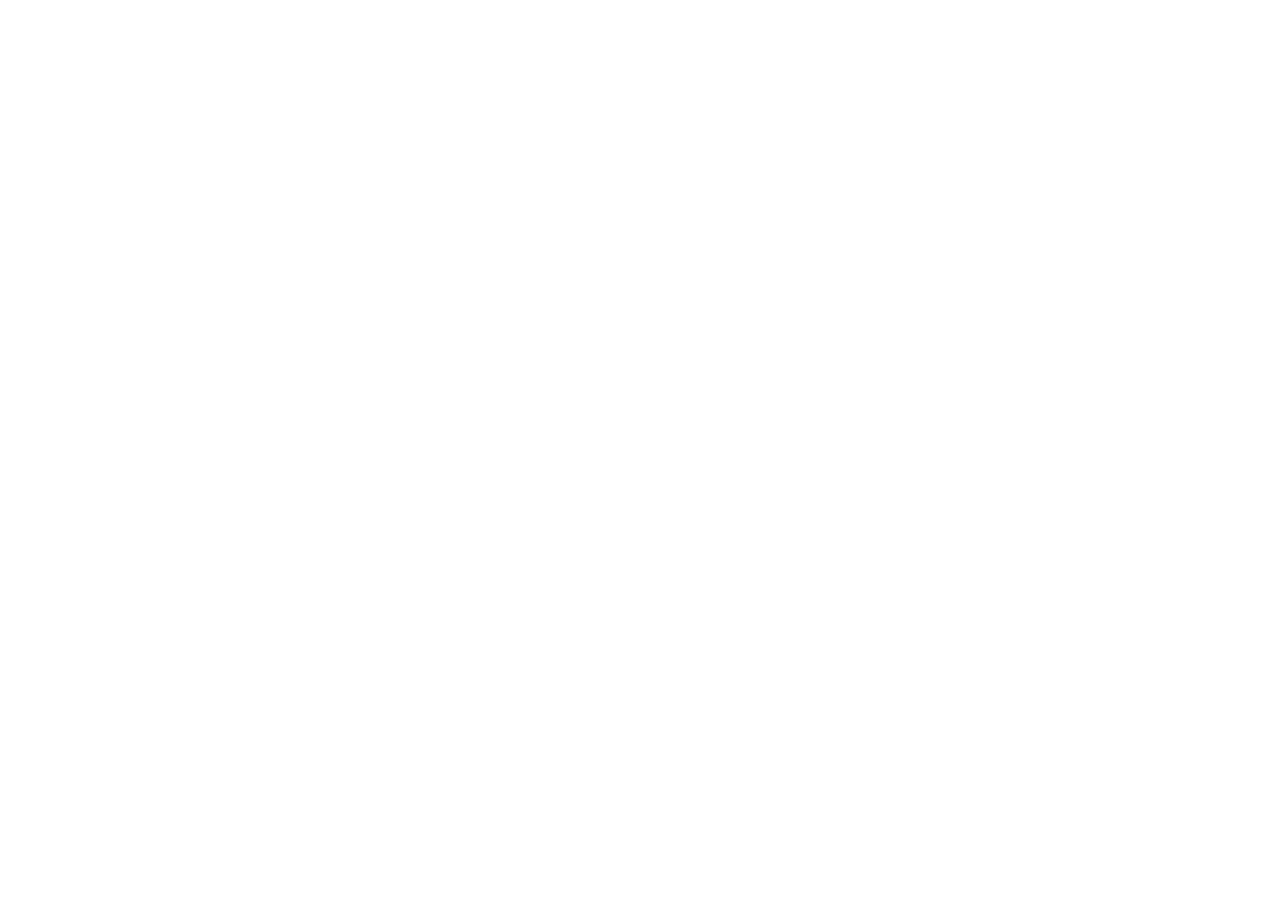
==== index.html @ 421b5916 "Create rock-paper-scissors game" ====
<!DOCTYPE html>
<html lang="en">
<head>
    <meta charset="UTF-8">
    <meta http-equiv="X-UA-Compatible" content="IE=edge">
    <meta name="viewport" content="width=device-width, initial-scale=1.0">
    <title>Document</title>
</head>
<body>
    <script>
        let action = [
            "Rock",
            "Paper",
            "Scissors"
        ]
        function computerPlay() {
            let randomAction = action[Math.floor(Math.random()*action.length)];
        }

        function playerSelection(playerAction) {
            if (playerAction === "Rock") {
                return playerAction;
            }
        }
    </script>
</body>
</html>
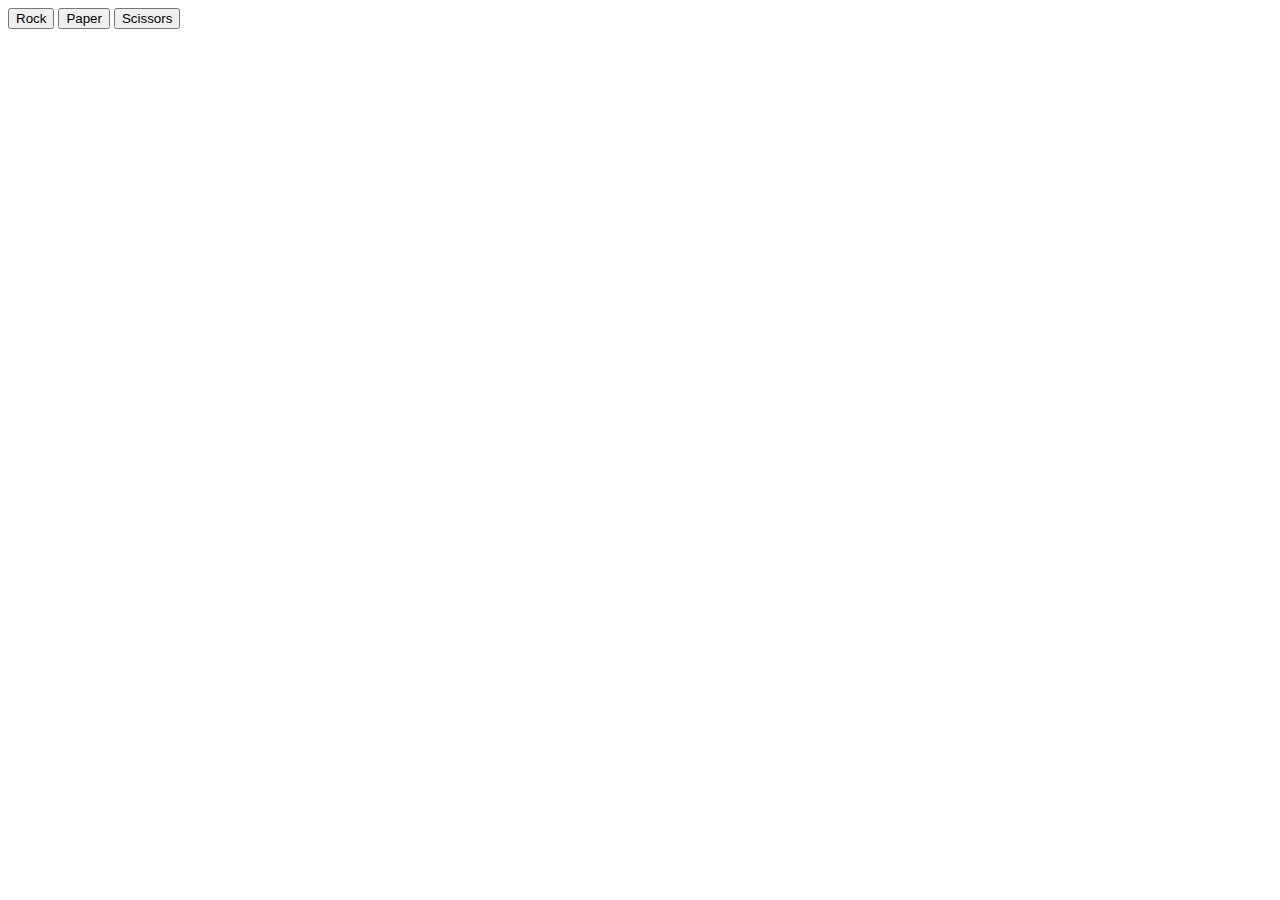
==== commit d84cd5e4: "Work on RPS project" ====
--- a/index.html
+++ b/index.html
@@ -4,24 +4,14 @@
     <meta charset="UTF-8">
     <meta http-equiv="X-UA-Compatible" content="IE=edge">
     <meta name="viewport" content="width=device-width, initial-scale=1.0">
-    <title>Document</title>
+    <title>PSR 2</title>
+    <script src="rock-paper-scissors.js" defer></script>
 </head>
 <body>
-    <script>
-        let action = [
-            "Rock",
-            "Paper",
-            "Scissors"
-        ]
-        function computerPlay() {
-            let randomAction = action[Math.floor(Math.random()*action.length)];
-        }
-
-        function playerSelection(playerAction) {
-            if (playerAction === "Rock") {
-                return playerAction;
-            }
-        }
-    </script>
+    <div id="container">
+        <button id="button-rock" value="rock">Rock</button>
+        <button id="button-paper" value="paper">Paper</button>
+        <button id="button-scissors" value="scissors">Scissors</button>
+    </div>
 </body>
 </html>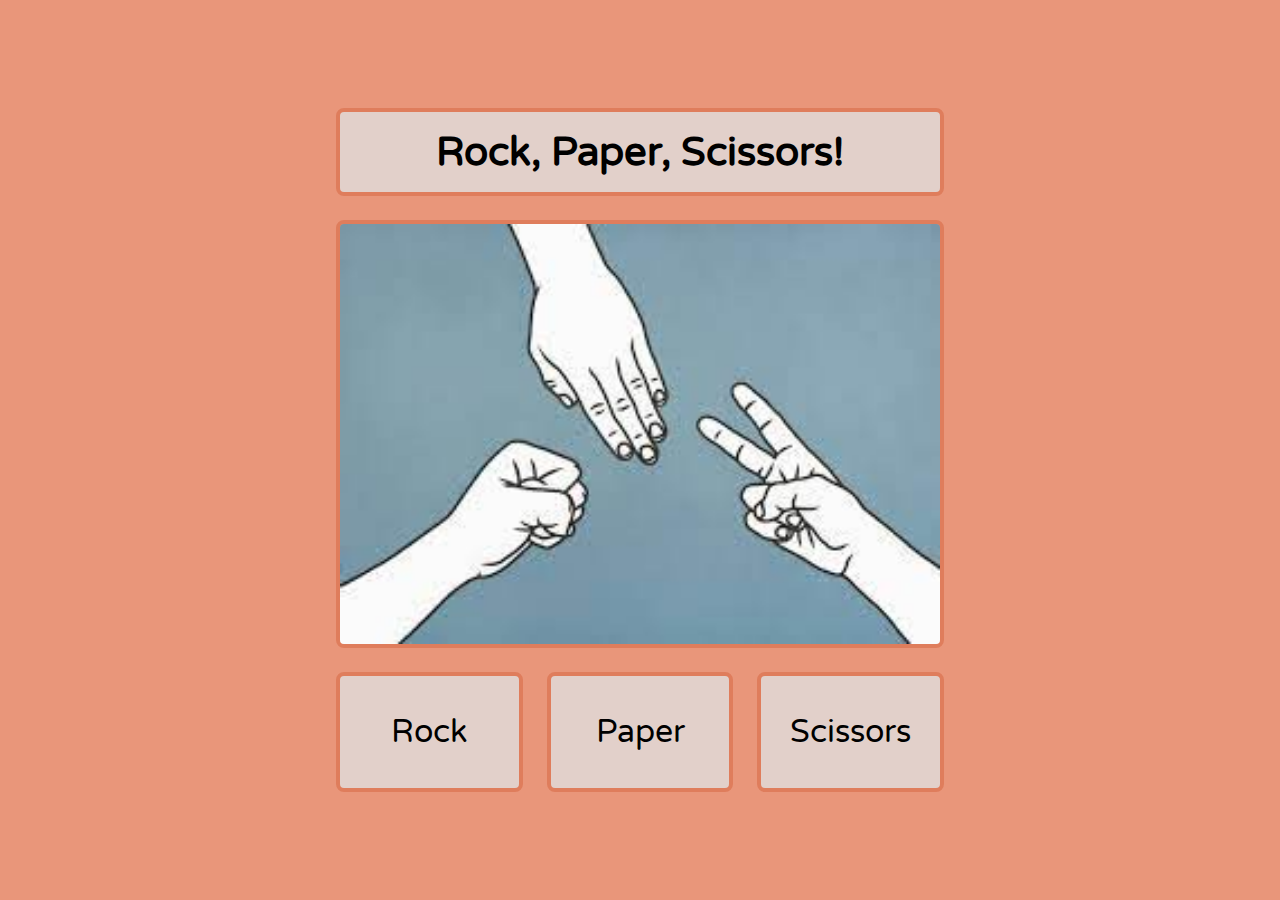
==== commit 32680f93: "Set HTML and CSS for RPS game" ====
--- a/index.html
+++ b/index.html
@@ -5,13 +5,25 @@
     <meta http-equiv="X-UA-Compatible" content="IE=edge">
     <meta name="viewport" content="width=device-width, initial-scale=1.0">
     <title>PSR 2</title>
+    <style>
+        @import url('https://fonts.googleapis.com/css2?family=Varela+Round&display=swap');
+    </style>
     <script src="rock-paper-scissors.js" defer></script>
+    <link rel="stylesheet" href="style.css">
 </head>
 <body>
-    <div id="container">
-        <button id="button-rock" value="rock">Rock</button>
-        <button id="button-paper" value="paper">Paper</button>
-        <button id="button-scissors" value="scissors">Scissors</button>
+    <div id="primary-container">
+        <div id="title">Rock, Paper, Scissors!</div>
+        <img src="RPS.jpeg">
+        <div id="container">
+            <button id="button" value="rock">Rock</button>
+            <button id="button" value="paper">Paper</button>
+            <button id="button" value="scissors">Scissors</button>
+        </div>
+        <div id="results">
+            <div id="player"></div>
+            <div id="computer"></div>
+        </div>
     </div>
 </body>
 </html>--- a/style.css
+++ b/style.css
@@ -0,0 +1,55 @@
+body {
+    min-height: 100vh;
+    padding: 0;
+    margin: 0;
+    display: flex;
+    flex-direction: column;
+    justify-content: center;
+    align-items: center;
+    background-color: darksalmon;
+    font-family: 'Varela Round', sans-serif;
+}
+
+#button {
+    width: 100%;
+    font-size: 32px;
+    background-color:rgb(226, 208, 202);
+    border: solid 4px;
+    border-color:rgb(223, 125, 92);
+    border-radius: 8px;
+    font-family: 'Varela Round', sans-serif;
+}
+
+#container {
+    width: 100%;
+    height: 120px;
+    display: flex;
+    justify-content: space-between;
+    gap: 24px;
+}
+
+#primary-container {
+    display: flex;
+    flex-direction: column;
+}
+
+#primary-container img {
+    width: 600px;
+    height: auto;
+    margin-bottom: 24px;
+    border-radius: 8px;
+    border: solid 4px;
+    border-color:rgb(223, 125, 92);
+}
+
+#title {
+    margin-bottom: 24px;
+    background-color: rgb(226, 208, 202);;
+    border: solid 4px;
+    border-color:rgb(223, 125, 92);
+    border-radius: 8px;
+    text-align: center;
+    padding: 16px;
+    font-size: 40px;
+    font-weight: bold;
+}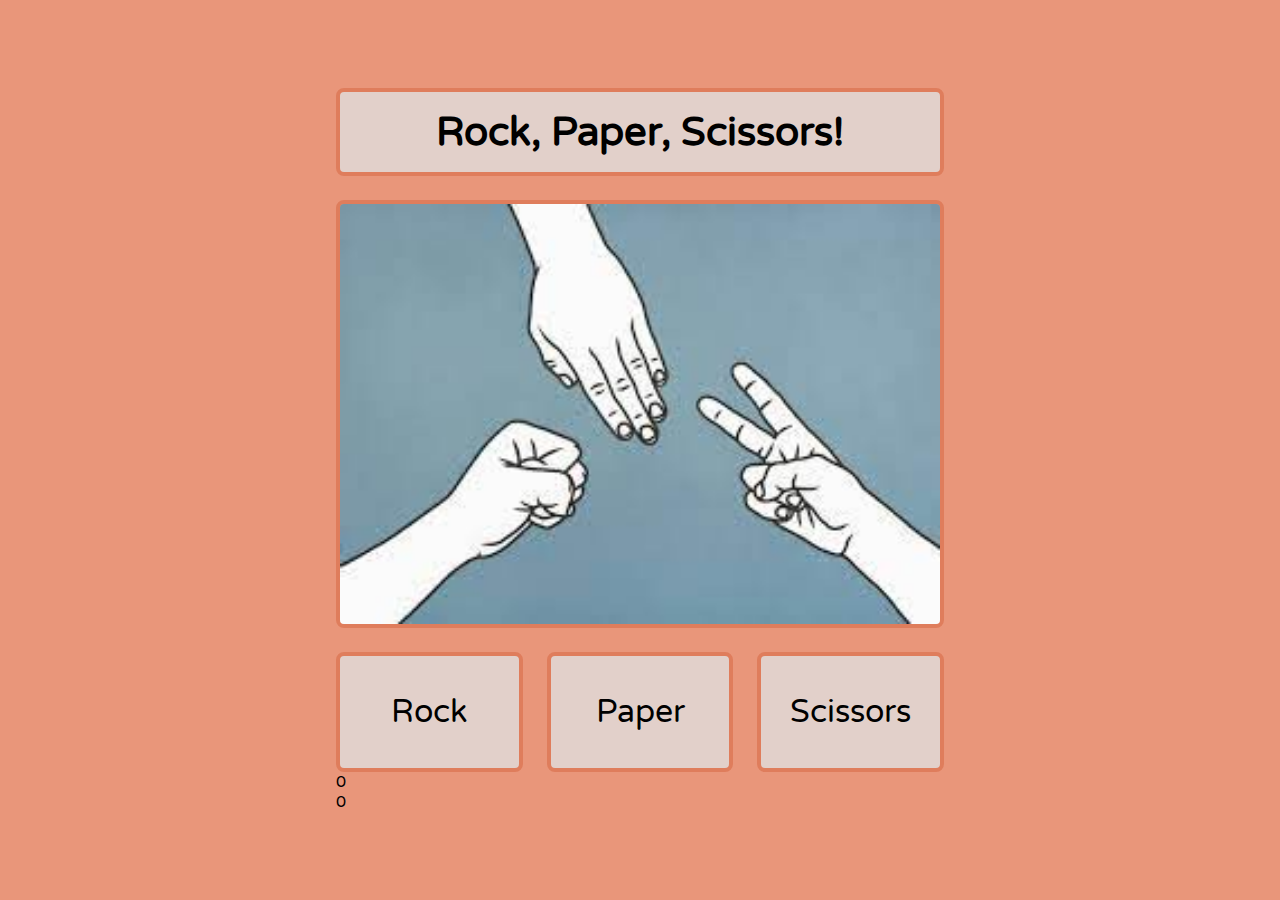
==== commit d4fff513: "Attempt to incorporate points" ====
--- a/index.html
+++ b/index.html
@@ -20,9 +20,9 @@
             <button id="button" value="paper">Paper</button>
             <button id="button" value="scissors">Scissors</button>
         </div>
-        <div id="results">
-            <div id="player"></div>
-            <div id="computer"></div>
+        <div id="result">
+            <div id="player">0</div>
+            <div id="computer">0</div>
         </div>
     </div>
 </body>
--- a/style.css
+++ b/style.css
@@ -52,4 +52,9 @@
     padding: 16px;
     font-size: 40px;
     font-weight: bold;
-}+}
+
+#button:hover {
+    background-color:rgb(224, 219, 217)
+}
+
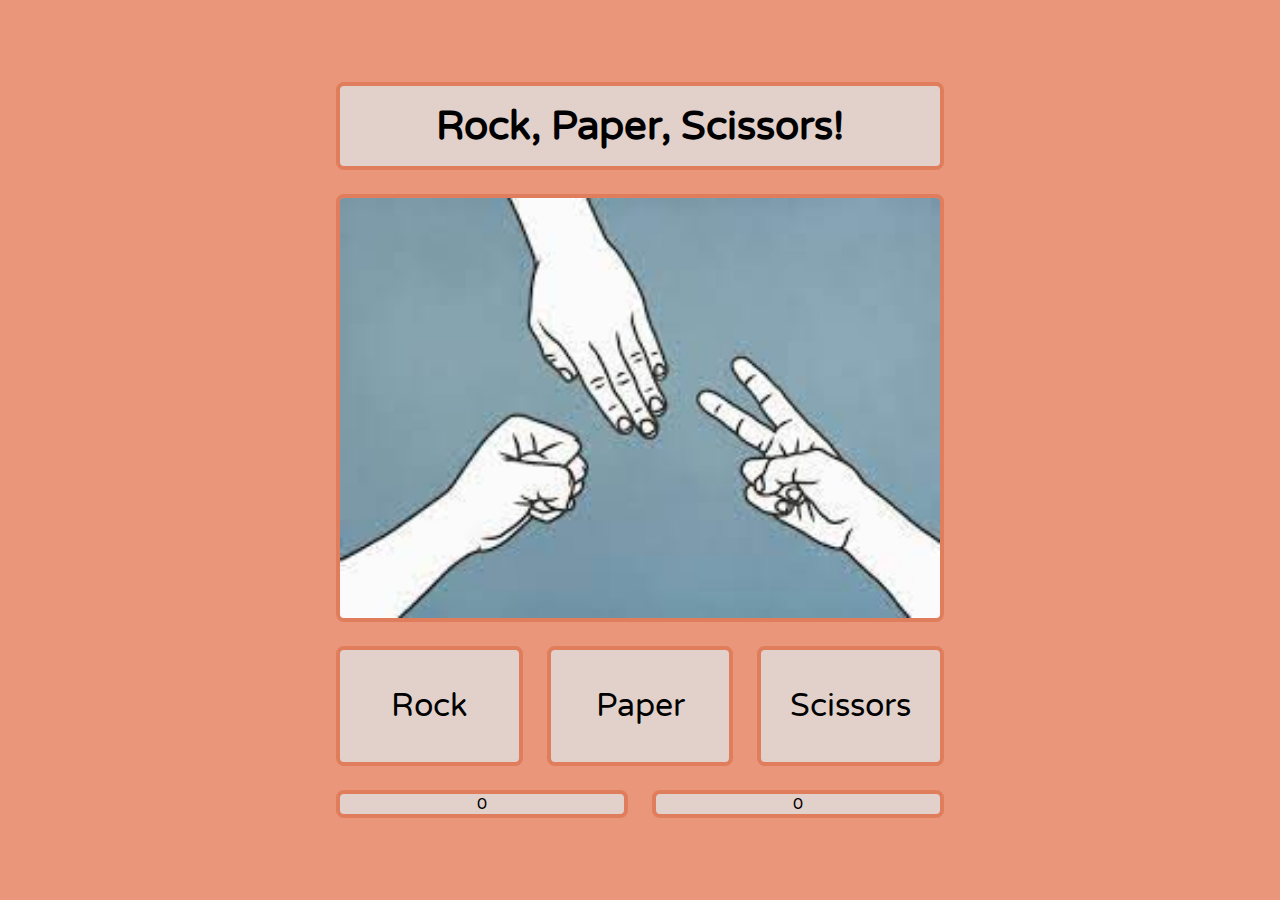
==== commit 964b9732: "Complete RPS game" ====
--- a/index.html
+++ b/index.html
@@ -21,8 +21,8 @@
             <button id="button" value="scissors">Scissors</button>
         </div>
         <div id="result">
-            <div id="player">0</div>
-            <div id="computer">0</div>
+            <div id="player"></div>
+            <div id="computer"></div>
         </div>
     </div>
 </body>
--- a/style.css
+++ b/style.css
@@ -26,6 +26,7 @@
     display: flex;
     justify-content: space-between;
     gap: 24px;
+    margin-bottom: 24px;
 }
 
 #primary-container {
@@ -58,3 +59,18 @@
     background-color:rgb(224, 219, 217)
 }
 
+#result {
+    display: flex;
+    justify-content: space-around;
+    gap: 24px;
+}
+
+#player,
+#computer {
+    background-color:rgb(226, 208, 202);
+    border: solid 4px;
+    border-color:rgb(223, 125, 92);
+    border-radius: 8px;
+    width: 100%;
+    text-align: center;
+}